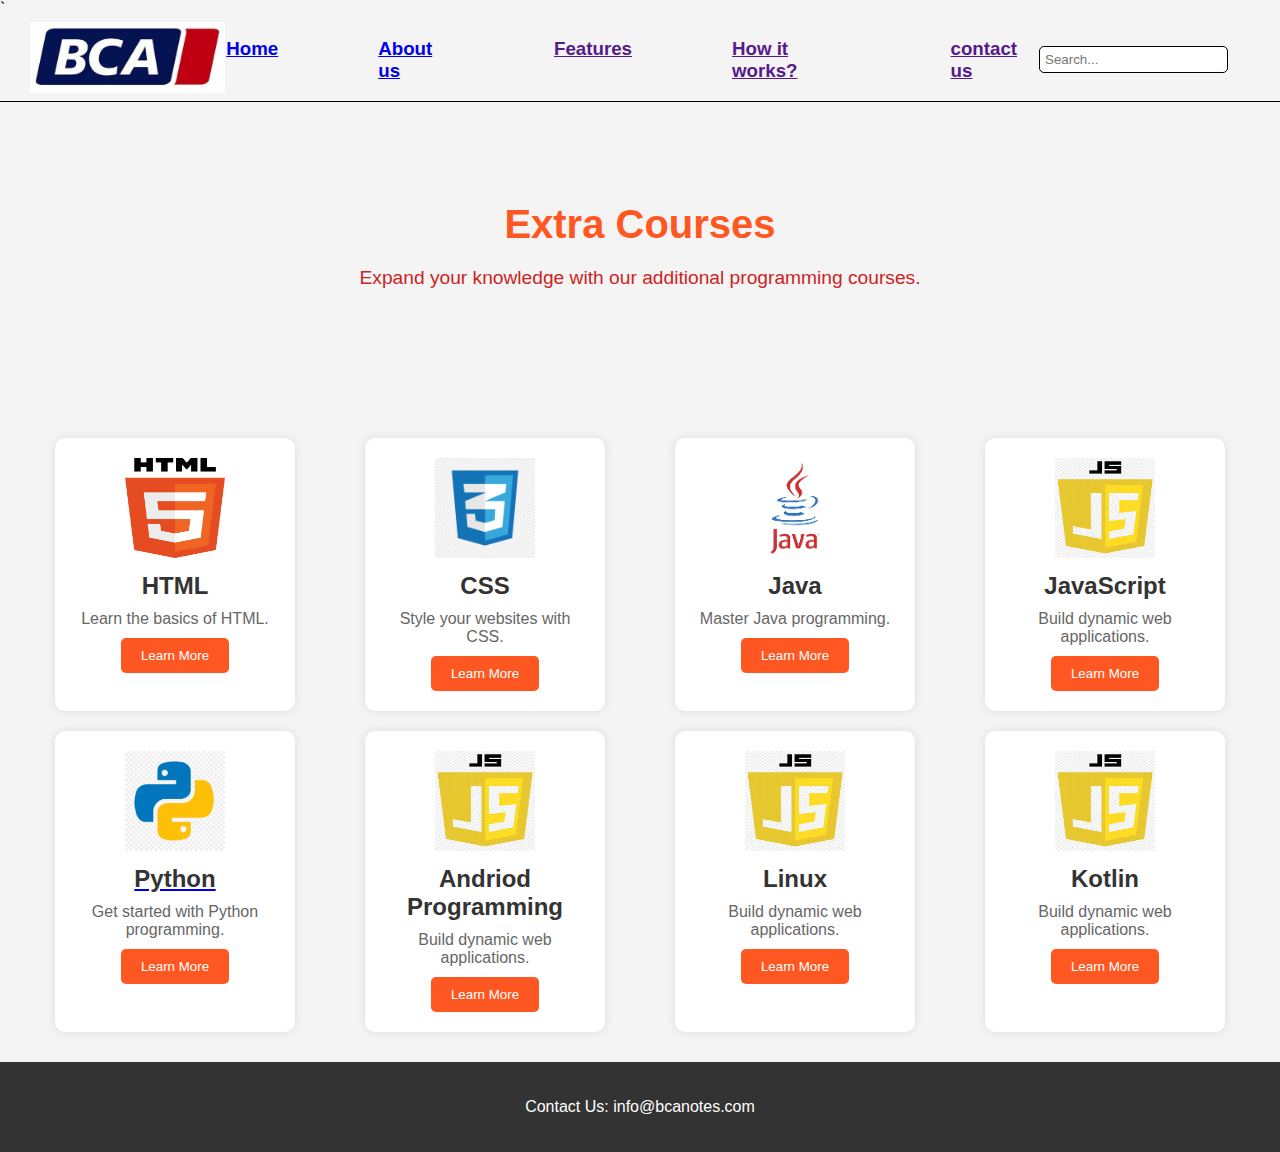
==== extra-cource.html @ 4bf3d43e "New" ====
<!-- <<<<<<< HEAD -->
<!DOCTYPE html>
<html lang="en">
<head>
  <meta charset="UTF-8">
  <meta name="viewport" content="width=device-width, initial-scale=1.0">
  <title>Bca </title>
  <link rel="stylesheet" href="styless.css">
</head>
<body>
` <div id="wrapper">
  <div id="navbar">
      <div id="logo">
          <img src="OIP (20).jpg">
      </div>
      <div id="menu-items">

          <a href="index.html"><h3>Home</h3></a>
          <a href="about.html"><h3>About us</h3></a>
          <a href=""><h3>Features</h3></a>
          <a href=""> <h3>How it works?</h3></a>
          <a href="">  <h3>contact us </h3></a>
      </div>
     
        <div id="search-bar">
            <input type="text" placeholder="Search...">
            <button><i class="fas fa-search"></i></button>
        </div>
        <i class="ri-menu-line"></i>
    </div>
</div>
</div>
  </div>



        <section class="banner">
            <h1>Extra Courses</h1>
            <p>Expand your knowledge with our additional programming courses.</p>
        </section>
        <section class="courses">
            <div class="course-card">
                <img src="html-5-icon-726x1024-evem6gg5.png" alt="HTML Icon">
                <h2>HTML</h2>
                <p>Learn the basics of HTML.</p>
                <button onclick="location.href='html.html'">Learn More</button>
            </div>
            <div class="course-card">
                <img src="png-transparent-website-web-internet-css-style-css3-technology-social-media-logos-i-flat-colorful-icon.png" alt="CSS Icon">
                <h2>CSS</h2>
                <p>Style your websites with CSS.</p>
                <button onclick="location.href='css.html'">Learn More</button>
            </div>
            <div class="course-card">
                <img src="download (1).png" alt="Java Icon">
                <h2>Java</h2>
                <p>Master Java programming.</p>
                <button onclick="location.href='java.html'">Learn More</button>
            </div>
            <div class="course-card">
                <img src="JS.jpg" alt="JavaScript Icon">
                <h2>JavaScript</h2>
                <p>Build dynamic web applications.</p>
                <a href="https://drive.google.com/file/d/1zPlI36y-ZalMmFcTjCC31Ayzlm2yyDbj/view?usp=sharing"> <button onclick="location.href=''">Learn More</button></a>
            </div>
            <div class="course-card">
                <img src="Python-programming-logo-on-transparent-background-PNG.png" alt="Python Icon">
               <a href="https://drive.google.com/file/d/13JDENwKkETmns350NBv0vRdESBgsnoMi/view?usp=sharing"> <h2>Python</h2></a>
                <p>Get started with Python programming.</p>
                <button onclick="location.href='python.html'">Learn More</button>
            </div>
            <div class="course-card">
                <img src="JS.jpg" alt="JavaScript Icon">
                <h2>Andriod Programming</h2>
                <p>Build dynamic web applications.</p>
                <a href=""> <button onclick="location.href=''">Learn More</button></a>
            </div>
            <div class="course-card">
                <img src="JS.jpg" alt="JavaScript Icon">
                <h2>Linux</h2>
                <p>Build dynamic web applications.</p>
                <a href="https://drive.google.com/file/d/1Iweu3KLNoPwwLXXFVCOW5CvxsbJqskVU/view?usp=sharing"> <button onclick="location.href=''">Learn More</button></a>
            </div>
            <div class="course-card">
                <img src="JS.jpg" alt="JavaScript Icon">
                <h2>Kotlin</h2>
                <p>Build dynamic web applications.</p>
                <a href="https://drive.google.com/file/d/1DUZc4OtbPMgJUOEEjlOtp0qmYml32Bl9/view?usp=sharing"> <button onclick="location.href=''">Learn More</button></a>
            </div>
        </section>
    </main>
    <footer>
        <div class="container">
            <div class="contact-info">
                <p>Contact Us: info@bcanotes.com</p>
            </div>
           
        </div>
    </footer>
</body>
</html>
---- styless.css ----
body {
    font-family: 'Roboto', sans-serif;
    margin: 0;
    padding: 0;
    background-color: #f4f4f4;
}

.container {
    width: 90%;
    margin: 0 auto;
}

header {
    background-color: #333;
    color: #fff;
    padding: 10px 0;
    display: flex;
    justify-content: space-between;
    align-items: center;
}

header .logo {
    font-size: 1.5em;
    margin-left: 20px;
}

header nav ul {
    list-style: none;
    margin: 0;
    padding: 0;
    display: flex;
}

header nav ul li {
    margin: 0 10px;
}

header nav ul li a {
    color: #121010;
    text-decoration: none;
    padding: 5px 10px;
}

header nav ul li a:hover {
    background-color: #575757;
    border-radius: 5px;
}

.banner {
    background: url('banner.jpg') no-repeat center center/cover;
    color: #cd2323;
    text-align: center;
    padding: 100px 0;
}

.banner h1 {
    font-size: 2.5em;
    margin: 0;
    color: #ff5722; /* Change this color as needed */
}

.banner p {
    font-size: 1.2em;
}

.courses {
    display: flex;
    flex-wrap: wrap;
    justify-content: space-around;
    margin: 20px;
}

.course-card {
    background-color: #fff;
    padding: 20px;
    margin: 10px;
    border-radius: 10px;
    box-shadow: 0 0 10px rgba(0, 0, 0, 0.1);
    text-align: center;
    width: 200px;
    transition: transform 0.2s;
}

.course-card:hover {
    transform: translateY(-10px);
}

.course-card img {
    width: 100px;
    height: 100px;
}

.course-card h2 {
    font-size: 1.5em;
    margin: 10px 0;
    color: #333;
}

.course-card p {
    font-size: 1em;
    margin: 10px 0;
    color: #666;
}

.course-card button {
    background-color: #ff5722;
    color: #fff;
    border: none;
    padding: 10px 20px;
    cursor: pointer;
    border-radius: 5px;
}

.course-card button:hover {
    background-color: #e64a19;
}

footer {
    background-color: #333;
    color: #fff;
    text-align: center;
    padding: 20px 0;
    margin-top: 20px;
}

footer .contact-info,
footer .quick-links,
footer .social-media {
    margin-bottom: 10px;
}

footer .quick-links a,
footer .social-media a {
    color: #fff;
    text-decoration: none;
    margin: 0 5px;
}

footer .quick-links a:hover,
footer .social-media a:hover {
    text-decoration: underline;
}




html,body{
    width: 100%;
    height: 100%;
    font-family: "Poppins", sans-serif;
}


/*---------------------------- navbar1 ------------------------- */

#navbar{
    display: flex;
    justify-content: space-between;
    align-items: center;
    padding: 0px 30px;
    border-bottom: 1px solid black;
}

#logo{
    width: 200px;
}


#logo img{
    width: 100%;
}

#menu-items{
    display: flex;
    gap: 100px;
    display: flex;
    margin: 1px;


}

#nav-buttons{
    display: flex;
    align-items: center;
}

.btns{
    background-color: black;
    color: white;
    padding:10px 20px;
    margin-right: 30px;
    border-radius: 10px;
}


#nav-buttons {
    display: flex;
    align-items: center;
    gap: 20px; /* Added gap for spacing between buttons */
}

.btns {
    background-color: black;
    color: white;
    padding: 10px 20px;
    border-radius: 10px;
    border: none;
    cursor: pointer;
}

.ri-menu-line {
    font-size: 25px;
    cursor: pointer;
}

#search-bar {
    display: flex;
    align-items: center;
    gap: 10px;
}

#search-bar input {
    padding: 5px;
    border: 1px solid black;
    border-radius: 5px;
    outline: none;
}

#search-bar button {
    background-color: transparent;
    border: none;
    cursor: pointer;
    font-size: 20px;
    color: black;
}

#search-bar button i {
    font-size: 20px;
}
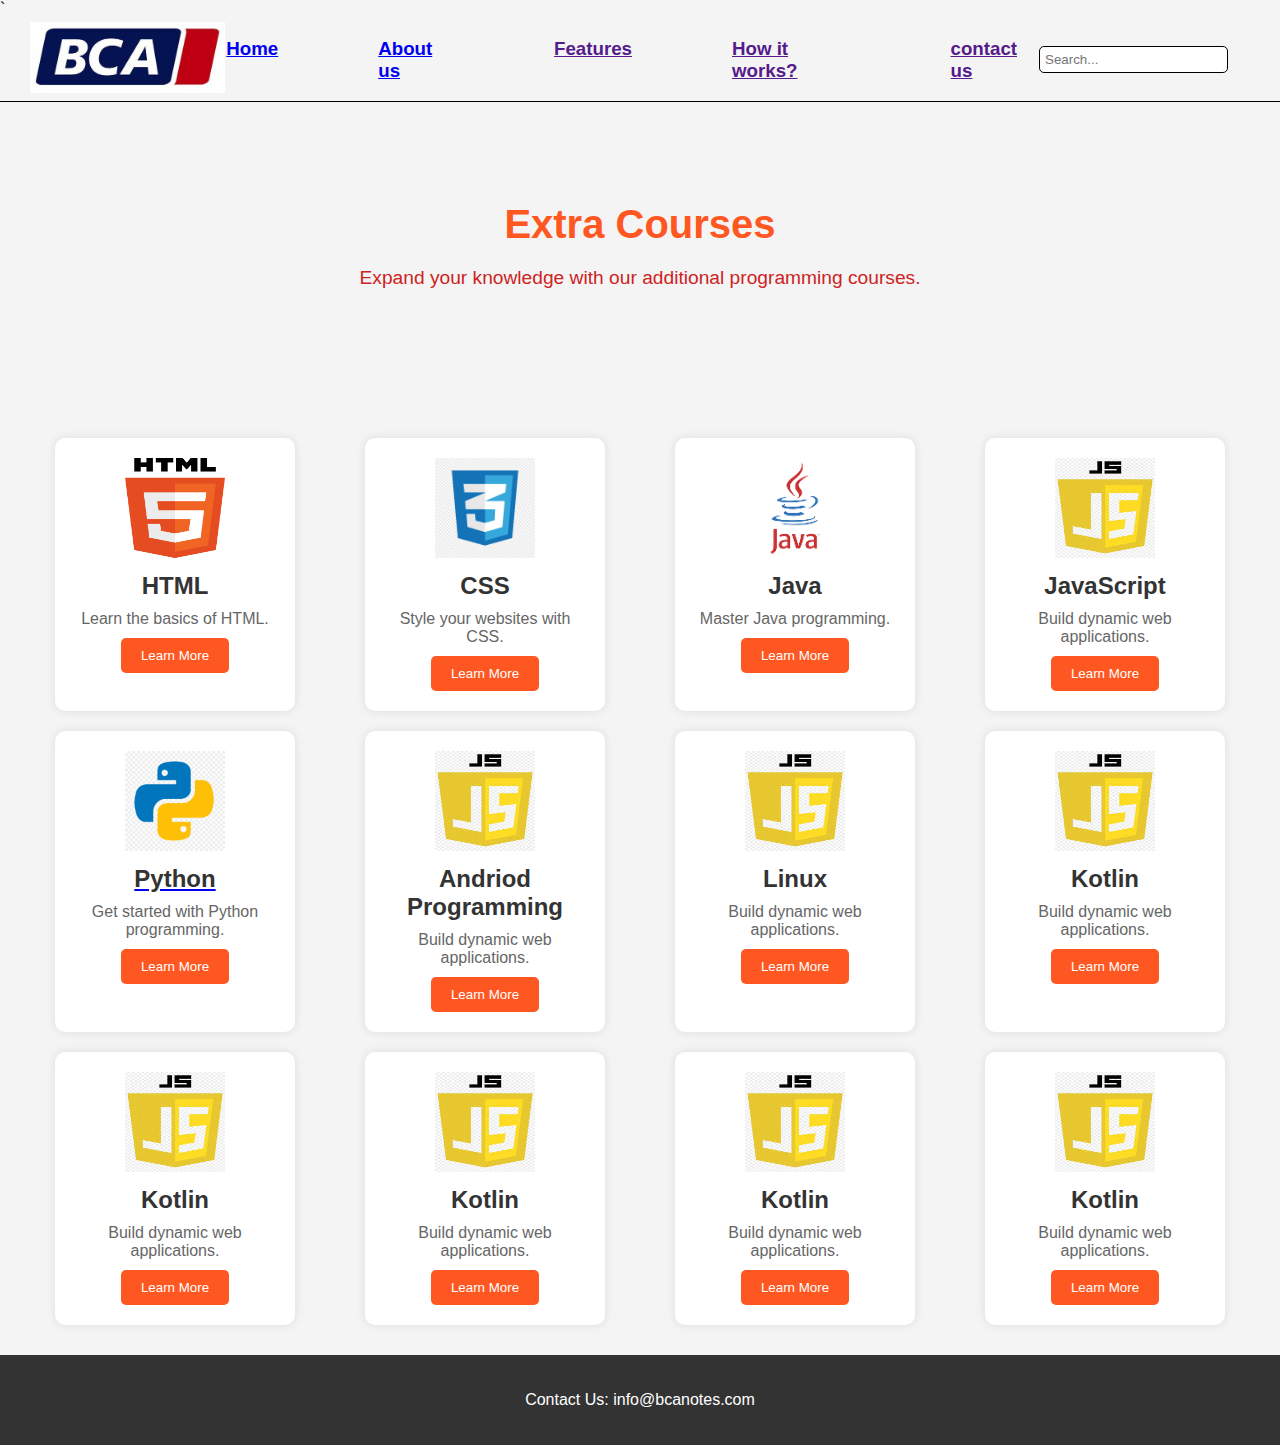
==== commit 5913f029: "New" ====
--- a/extra-cource.html
+++ b/extra-cource.html
@@ -87,6 +87,30 @@
                 <p>Build dynamic web applications.</p>
                 <a href="https://drive.google.com/file/d/1DUZc4OtbPMgJUOEEjlOtp0qmYml32Bl9/view?usp=sharing"> <button onclick="location.href=''">Learn More</button></a>
             </div>
+            <div class="course-card">
+                <img src="JS.jpg" alt="JavaScript Icon">
+                <h2>Kotlin</h2>
+                <p>Build dynamic web applications.</p>
+                <a href="https://drive.google.com/file/d/1DUZc4OtbPMgJUOEEjlOtp0qmYml32Bl9/view?usp=sharing"> <button onclick="location.href=''">Learn More</button></a>
+            </div>
+            <div class="course-card">
+                <img src="JS.jpg" alt="JavaScript Icon">
+                <h2>Kotlin</h2>
+                <p>Build dynamic web applications.</p>
+                <a href="https://drive.google.com/file/d/1DUZc4OtbPMgJUOEEjlOtp0qmYml32Bl9/view?usp=sharing"> <button onclick="location.href=''">Learn More</button></a>
+            </div>
+            <div class="course-card">
+                <img src="JS.jpg" alt="JavaScript Icon">
+                <h2>Kotlin</h2>
+                <p>Build dynamic web applications.</p>
+                <a href="https://drive.google.com/file/d/1DUZc4OtbPMgJUOEEjlOtp0qmYml32Bl9/view?usp=sharing"> <button onclick="location.href=''">Learn More</button></a>
+            </div>
+            <div class="course-card">
+                <img src="JS.jpg" alt="JavaScript Icon">
+                <h2>Kotlin</h2>
+                <p>Build dynamic web applications.</p>
+                <a href="https://drive.google.com/file/d/1DUZc4OtbPMgJUOEEjlOtp0qmYml32Bl9/view?usp=sharing"> <button onclick="location.href=''">Learn More</button></a>
+            </div>
         </section>
     </main>
     <footer>
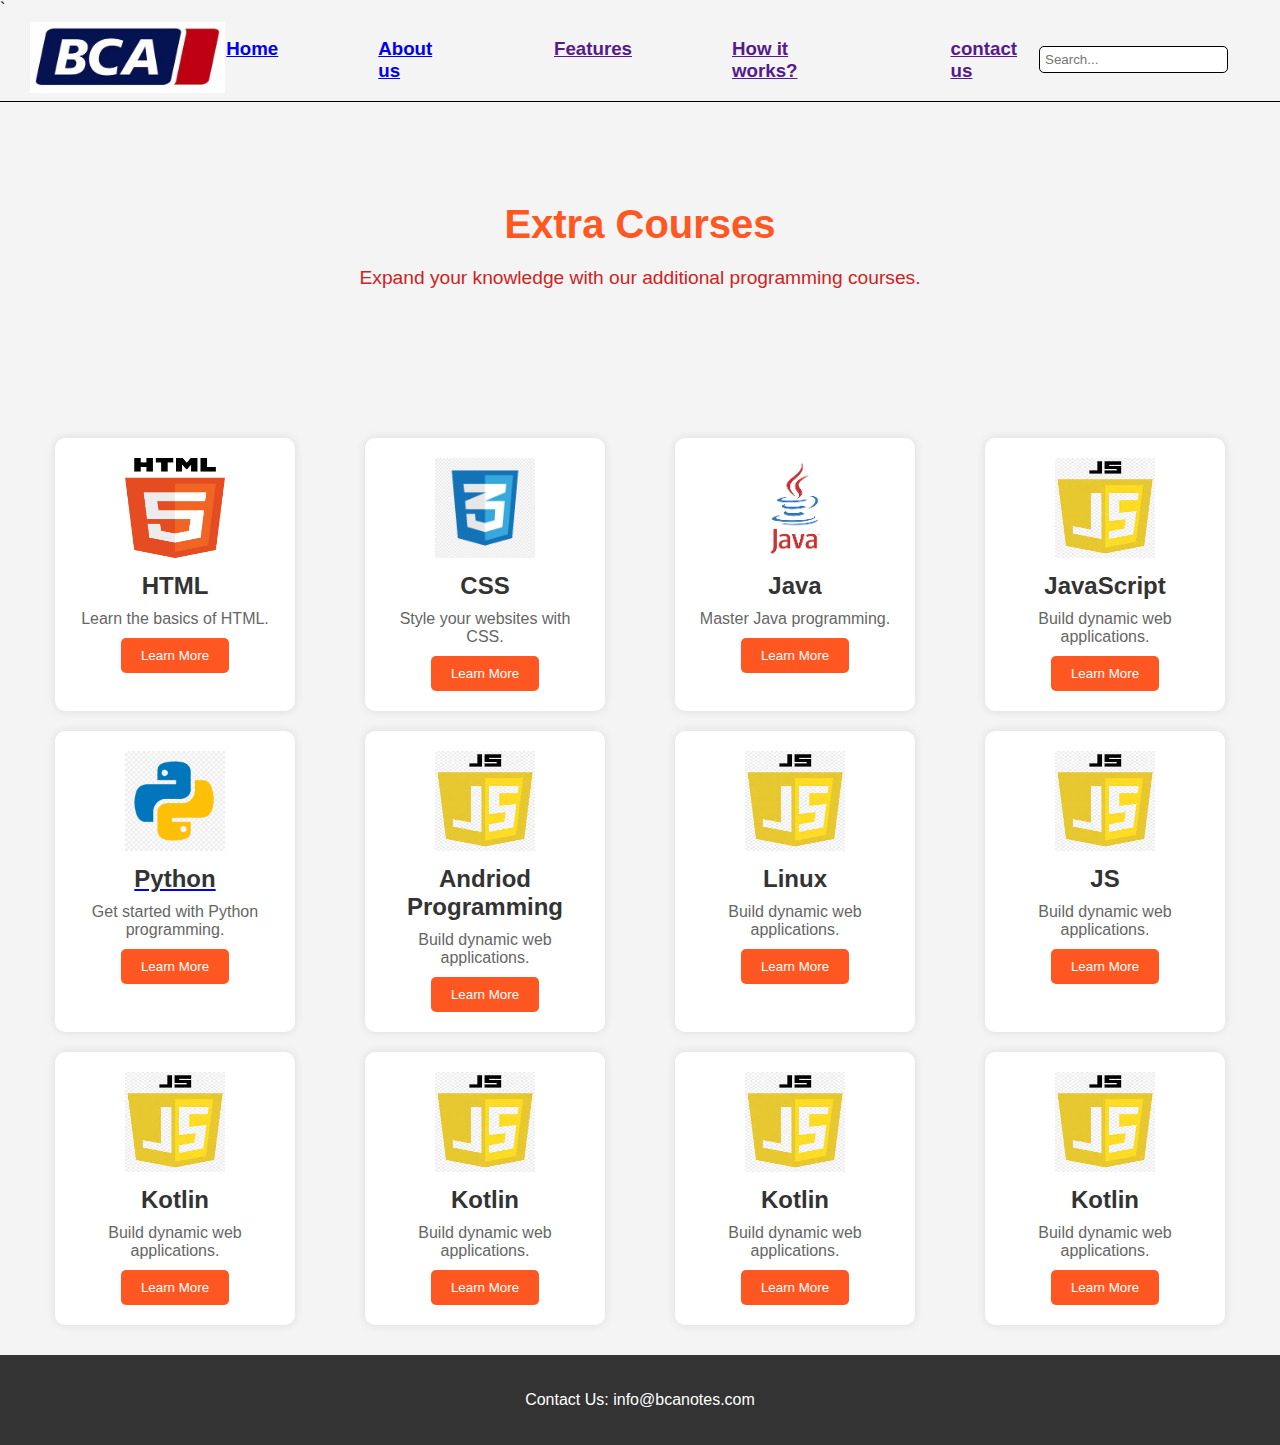
==== commit 7a37d387: "NEW" ====
--- a/extra-cource.html
+++ b/extra-cource.html
@@ -83,7 +83,7 @@
             </div>
             <div class="course-card">
                 <img src="JS.jpg" alt="JavaScript Icon">
-                <h2>Kotlin</h2>
+                <h2>JS</h2>
                 <p>Build dynamic web applications.</p>
                 <a href="https://drive.google.com/file/d/1DUZc4OtbPMgJUOEEjlOtp0qmYml32Bl9/view?usp=sharing"> <button onclick="location.href=''">Learn More</button></a>
             </div>
